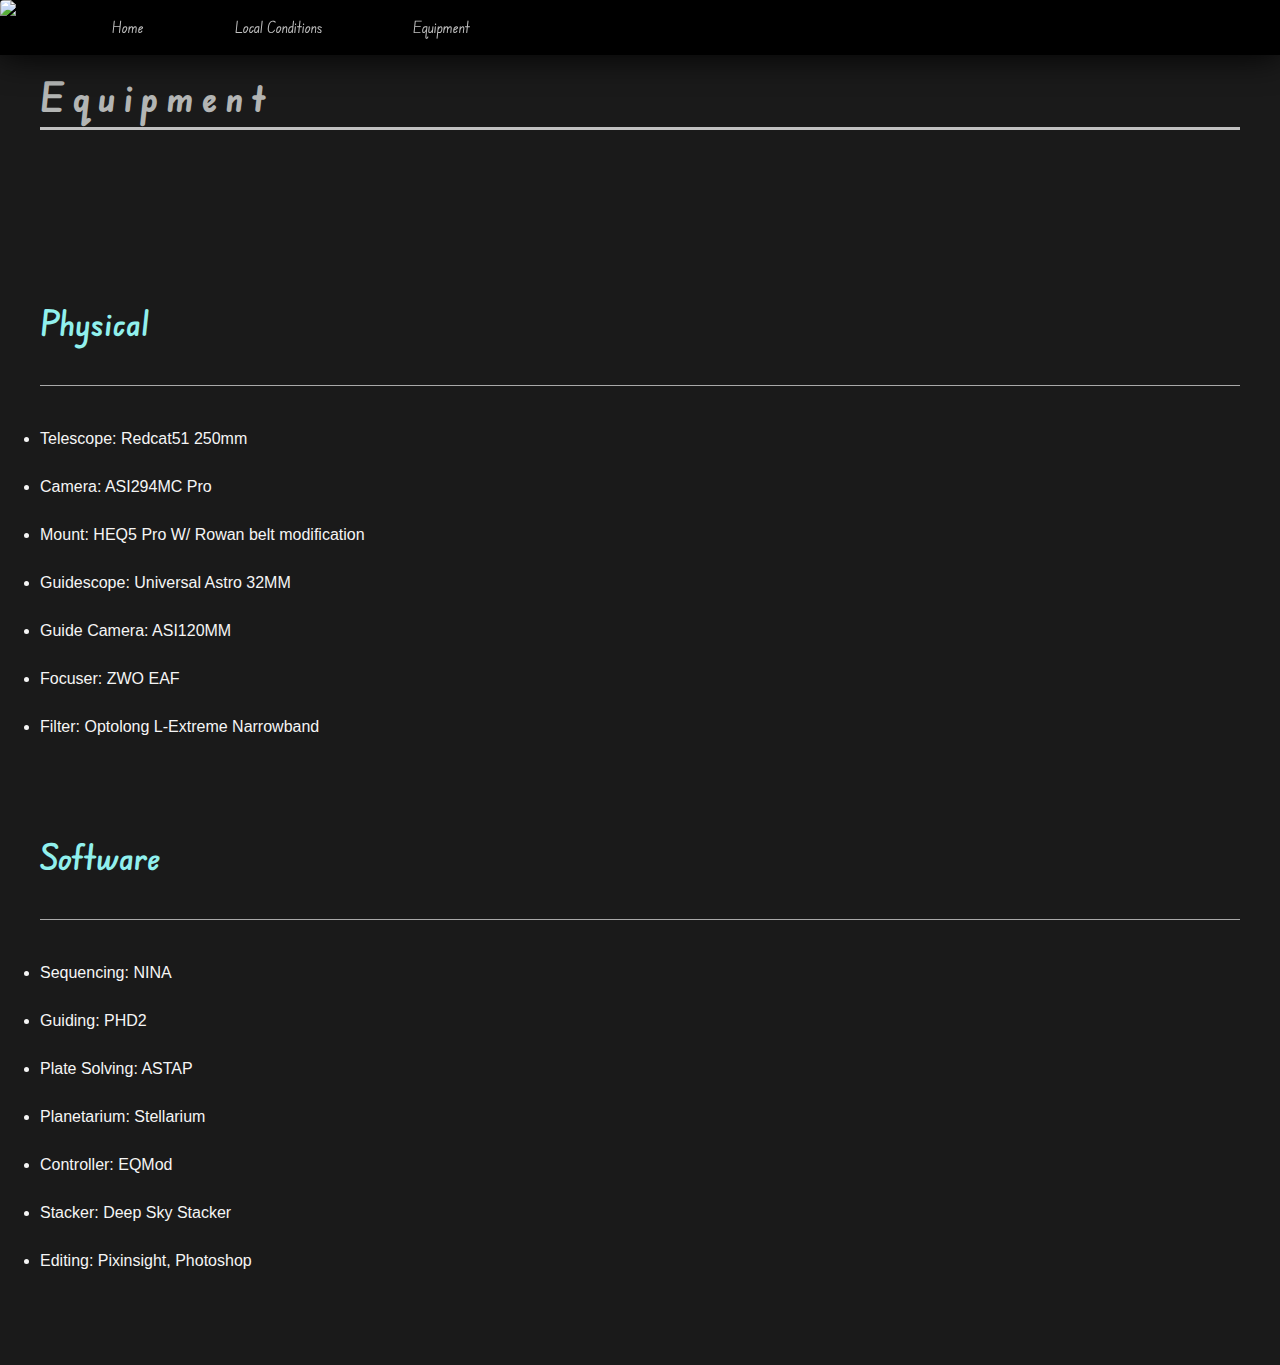
==== equipment.html @ f299b76e "Navbar, Local conditions, Equipment" ====
<!DOCTYPE html>
<html>
    
    <head>
        <link id="icon" rel="icon" type="image/x-icon" href="pictures/favicon.ico" sizes="32x32">
    <link href='https://fonts.googleapis.com/css?family=Edu SA Beginner' rel='stylesheet'>
        <link href='https://fonts.googleapis.com/css?family=Edu NSW ACT Foundation' rel='stylesheet'>
        
        
    <!-- update the version number as needed -->
    <script defer src="/__/firebase/9.9.0/firebase-app-compat.js"></script>
    <!-- include only the Firebase features as you need -->
    <script defer src="/__/firebase/9.9.0/firebase-auth-compat.js"></script>
    <script defer src="/__/firebase/9.9.0/firebase-database-compat.js"></script>
    <script defer src="/__/firebase/9.9.0/firebase-firestore-compat.js"></script>
    <script defer src="/__/firebase/9.9.0/firebase-functions-compat.js"></script>
    <script defer src="/__/firebase/9.9.0/firebase-messaging-compat.js"></script>
    <script defer src="/__/firebase/9.9.0/firebase-storage-compat.js"></script>
    <script defer src="/__/firebase/9.9.0/firebase-analytics-compat.js"></script>
    <script defer src="/__/firebase/9.9.0/firebase-remote-config-compat.js"></script>
    <script defer src="/__/firebase/9.9.0/firebase-performance-compat.js"></script>
    <!-- 
      initialize the SDK after all desired features are loaded, set useEmulator to false
      to avoid connecting the SDK to running emulators.
    -->
    <script defer src="/__/firebase/init.js?useEmulator=true"></script>

        

        <meta http-equiv="X-UA-Compatible" content="IE=edge">
        <title>Helfert's Astrophotography</title>
        <meta name="description" content="A list of Astrophotography targets brought to you by Clayton Helfert.">
        <link rel="stylesheet" href="main.css">
    </head>
    
    
    <!--START OF BODY-->
    <body>
        
        <!--NAVBAR-->
<header>
    <img id="navicon" src="pictures/favicon.ico" >
        <nav>
            <ul class="navbar">
                <li><a href="index.html">Home</a></li>
                <li><a href="localConditions.html">Local Conditions</a></li> 
                <li><a href="equipment.html">Equipment</a></li>
            </ul>
        </nav>       
</header>    
        
        <!--Main Header-->
        <h1 class="mainHeader">Equipment</h1>
        <br><br>
        <h2 class="targetTitle">Physical</h2>
        
        <li>Telescope: Redcat51 250mm</li>
            <li>Camera: ASI294MC Pro</li>
        <li>Mount: HEQ5 Pro W/ Rowan belt modification</li>
        <li>Guidescope: Universal Astro 32MM</li>
        <li>Guide Camera: ASI120MM</li>
        <li>Focuser: ZWO EAF</li>
        <li>Filter: Optolong L-Extreme Narrowband</li>
        
        <h2 class="targetTitle">Software</h2>
        <li>Sequencing: NINA</li>
        <li>Guiding: PHD2</li>
        <li>Plate Solving: ASTAP</li>
        <li>Planetarium: Stellarium</li>
        <li>Controller: EQMod</li>
        <li>Stacker: Deep Sky Stacker</li>
        <li>Editing: Pixinsight, Photoshop</li>
---- main.css ----
html {
    background: #e6e9e9;
    background-image: linear-gradient(270deg, rgb(230, 233, 233) 0%, rgb(216, 221, 221) 100%);
    -webkit-font-smoothing: antialiased;
}

body {
    
    background-color: #1a1a1a;
    background-size: cover;
    box-shadow: 0 0 2px rgba(0, 0, 0, 0.06);
    color: #c1c1c1;
    font-family: "Helvetica Neue", Helvetica, Arial, sans-serif;
    font-size: 20px;
    line-height: 1.5;
    margin: 0;
    max-width: auto;
    padding: 2em 2em 4em;
    z-index: 1;
    margin-top: 0px;
    
}

p{
    color: whitesmoke;
}
.subject{
    font-family: monospace;
    font-size: 45px;
    text-align: center;
    color: ghostwhite;
    opacity: 80%;
    font-family: "Edu NSW ACT Foundation";
    letter-spacing: .2em
        
}
.mainHeader{
    display: flex;
    flex-wrap: wrap;
    color: #b3b5b4;
        font-family: "Edu SA Beginner";
        letter-spacing: .19em;
        border-bottom: 3px solid #c1c1c1;

}
h2, h3, h4, h5, h6 {
    color: #91f0ed;
    font-weight: 600;
    line-height: 1.3;
    z-index: 2;
}
.target{
            border-bottom: 3px solid #c1c1c1;
    align-items: center;
}
li{
    line-height: 3em;
    font-size: 16px;
    color: whitesmoke;
    
}
.targetPicture{
    max-height: 720px;
    max-width: 80%;
}
.targetTitle{
    margin-top: 1.3em;
    font-size: 35px;
    font-family: "Edu NSW ACT Foundation";
    border-bottom: 1.8px solid darkgrey;
            line-height: 3.5em;
}
a {
    color: #0083e8;
}

b, strong {
    font-weight: 600;
}

samp {
    display: none;
}

#navicon{
    height: 55px;
    border-width: 0px;
    margin: 0px;
    position: fixed;
}

body img {
    animation: colorize 2s cubic-bezier(0, 0, .78, .36) 1;
    background: transparent;
    border: 10px solid rgba(0, 0, 0, 0.12);
    border-radius: 4px;
    display: block;
    margin: 1.3em auto;
    max-width: 95%;
}

START OF LOCAL CONDITIONS{
    
}



header {
    background-color: black;
    position: fixed;
    top: 0;
    left: 0;
    right: 0;
    height: 55px;
    display: flex;
    align-items: center;
    z-index: 500;
    box-shadow: 0 0 35px 0 black;
}
header li {
    display: inline;
    padding: .4em;

        
}
header li a{
    color: #c1c1c1;
    text-decoration: none;
    font-family: "Edu NSW ACT Foundation";
    margin: 1em;
    padding-left: 5px;
    padding-right: 5px;
    padding-bottom: 3px;
}
header li a:hover{
    text-decoration: underline;
}
header *{
    margin: 15px;
}

.lightPollution{
    max-height: 720px;
    max-width: 720px;
}
#conditionscontainer{
    display: flex;
    flex-wrap: wrap;
}

@keyframes colorize {
    0% {
        -webkit-filter: grayscale(100%);
        filter: grayscale(100%);
    }
    100% {
        -webkit-filter: grayscale(0%);
        filter: grayscale(0%);
    }
}
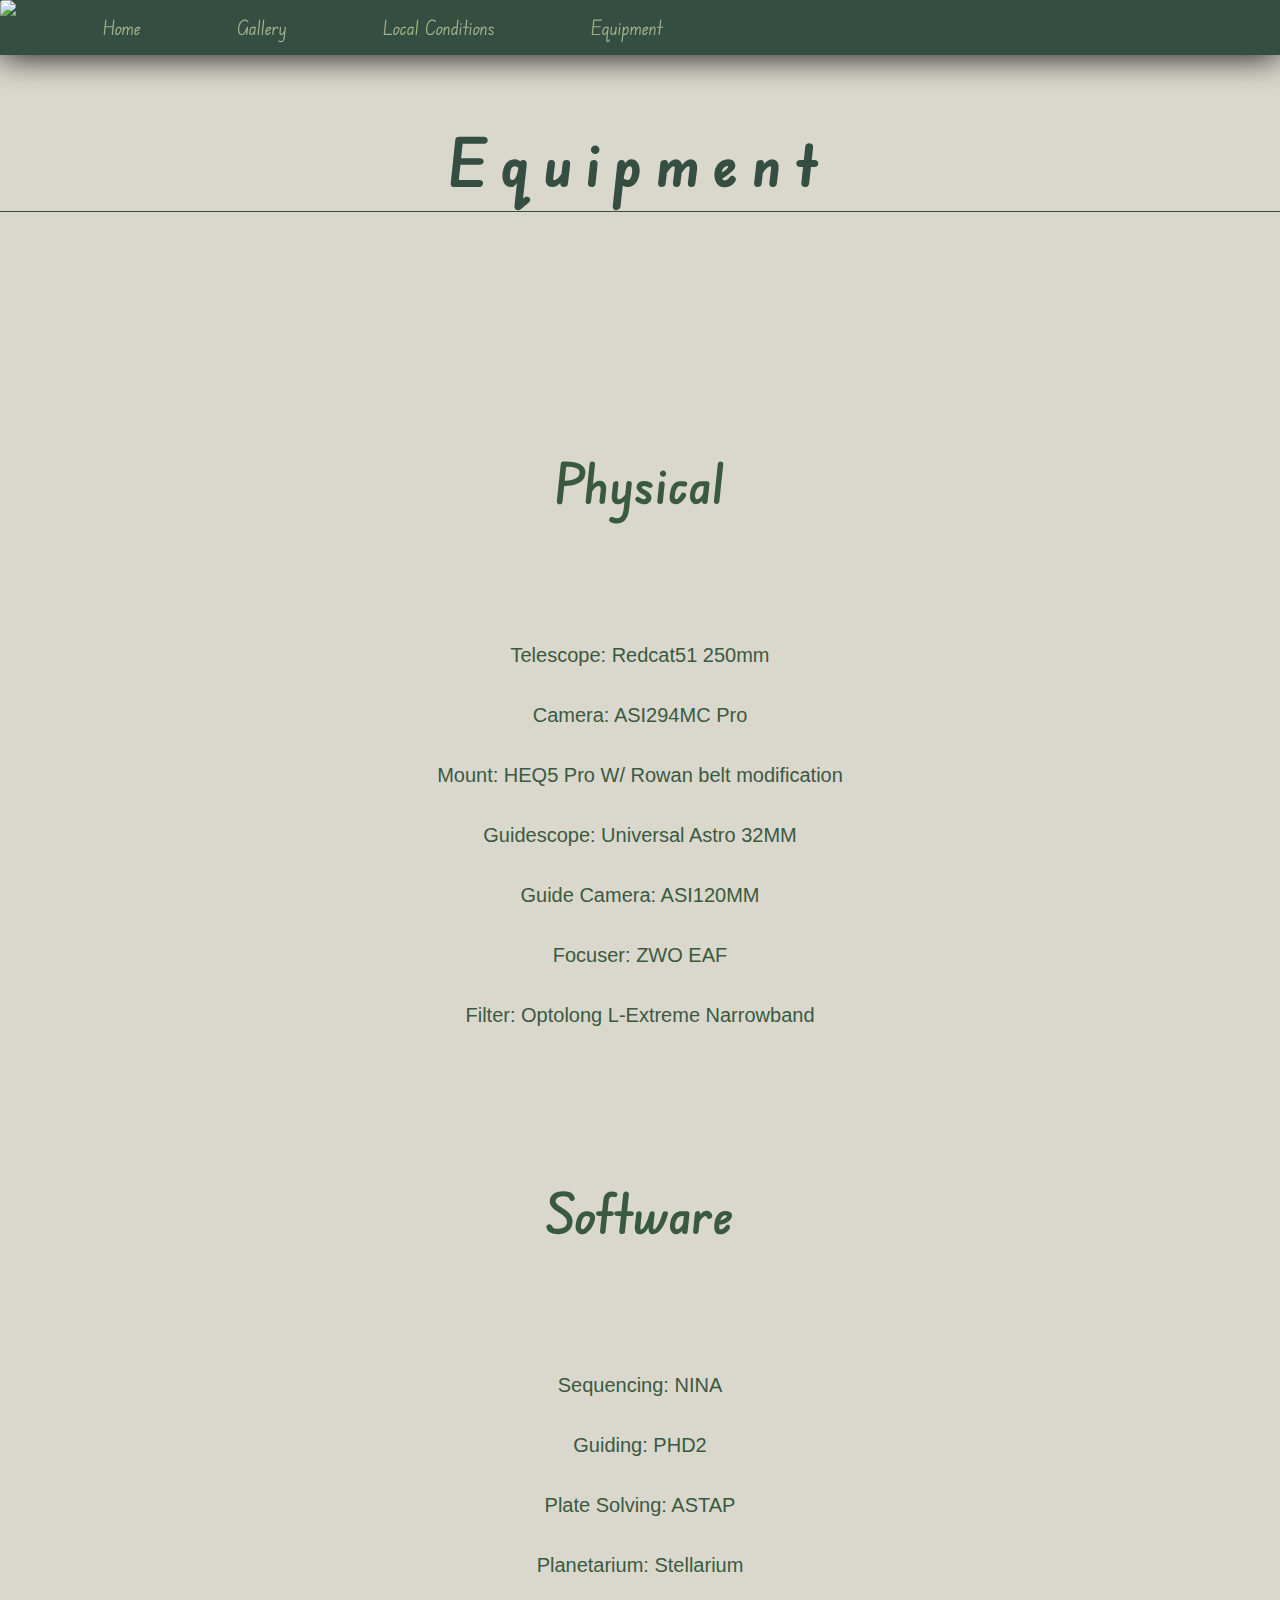
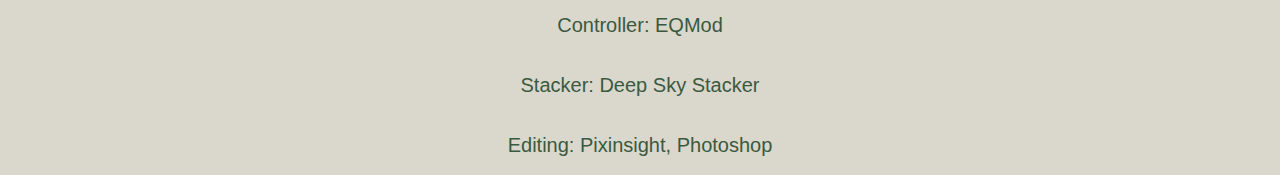
==== commit 8e15ab7f: "Reworked design" ====
--- a/equipment.html
+++ b/equipment.html
@@ -39,10 +39,11 @@
         
         <!--NAVBAR-->
 <header>
-    <img id="navicon" src="pictures/favicon.ico" >
+    <img id="navicon" src="pictures/favicon_green_palette.png" >
         <nav>
             <ul class="navbar">
-                <li><a href="index.html">Home</a></li>
+               <li><a href="index.html">Home</a></li>
+                <li><a href="gallery.html">Gallery</a></li>
                 <li><a href="localConditions.html">Local Conditions</a></li> 
                 <li><a href="equipment.html">Equipment</a></li>
             </ul>
--- a/main.css
+++ b/main.css
@@ -1,62 +1,70 @@
 html {
-    background: #e6e9e9;
+    background: #dad7cd;
+    height: 100%;
+    width: 93.6939%;
     background-image: linear-gradient(270deg, rgb(230, 233, 233) 0%, rgb(216, 221, 221) 100%);
     -webkit-font-smoothing: antialiased;
+    min-height: 100%;
+    min-width: 100%;
 }
 
 body {
     
-    background-color: #1a1a1a;
+    background-color: #dad7cd;
     background-size: cover;
     box-shadow: 0 0 2px rgba(0, 0, 0, 0.06);
-    color: #c1c1c1;
+    color: #dad7cd;
     font-family: "Helvetica Neue", Helvetica, Arial, sans-serif;
     font-size: 20px;
     line-height: 1.5;
     margin: 0;
-    max-width: auto;
-    padding: 2em 2em 4em;
+    max-width: 100%;
     z-index: 1;
-    margin-top: 0px;
+    margin-top: 10px;
+    min-height: 100%;
+    min-width: 100%;
+    padding-top: 3em;
     
 }
 
 p{
-    color: whitesmoke;
+    color: #3a5a40;
 }
 .subject{
     font-family: monospace;
-    font-size: 45px;
-    text-align: center;
-    color: ghostwhite;
+    font-size: 85px;
+    text-align: center;
+    color: #3a5a40;
     opacity: 80%;
     font-family: "Edu NSW ACT Foundation";
-    letter-spacing: .2em
-        
+    letter-spacing: .2em;
+            border-top: 3px solid #344e41;     
 }
 .mainHeader{
-    display: flex;
-    flex-wrap: wrap;
-    color: #b3b5b4;
+    text-align: center;
+    color: #344e41;
+    font-size: 65px;
         font-family: "Edu SA Beginner";
         letter-spacing: .19em;
-        border-bottom: 3px solid #c1c1c1;
+        border-bottom: .85px solid #344e41;
 
 }
 h2, h3, h4, h5, h6 {
-    color: #91f0ed;
+    color: #3a5a40;
     font-weight: 600;
     line-height: 1.3;
     z-index: 2;
 }
 .target{
-            border-bottom: 3px solid #c1c1c1;
+    border-bottom: 3px solid #c1c1c1;
+    
     align-items: center;
 }
 li{
     line-height: 3em;
-    font-size: 16px;
-    color: whitesmoke;
+    font-size: 20px;
+    color: #3a5a40;
+    text-align: center;
     
 }
 .targetPicture{
@@ -67,11 +75,12 @@
     margin-top: 1.3em;
     font-size: 35px;
     font-family: "Edu NSW ACT Foundation";
-    border-bottom: 1.8px solid darkgrey;
-            line-height: 3.5em;
+    line-height: 3.5em;
+    text-align: center;
+    font-size: 55px;
 }
 a {
-    color: #0083e8;
+    color: white;
 }
 
 b, strong {
@@ -87,11 +96,15 @@
     border-width: 0px;
     margin: 0px;
     position: fixed;
+    width: auto;
+    animation: colorize 0s cubic-bezier(0, 0, .78, .36) 1;
+    
 }
 
 body img {
-    animation: colorize 2s cubic-bezier(0, 0, .78, .36) 1;
+    animation: colorize 1s cubic-bezier(0, 0, .78, .36) 1;
     background: transparent;
+    background-color: #DAD7CD
     border: 10px solid rgba(0, 0, 0, 0.12);
     border-radius: 4px;
     display: block;
@@ -106,7 +119,7 @@
 
 
 header {
-    background-color: black;
+    background-color: #344e41;
     position: fixed;
     top: 0;
     left: 0;
@@ -114,6 +127,7 @@
     height: 55px;
     display: flex;
     align-items: center;
+    margin-top: 0px;
     z-index: 500;
     box-shadow: 0 0 35px 0 black;
 }
@@ -124,7 +138,7 @@
         
 }
 header li a{
-    color: #c1c1c1;
+    color: #a3b18a;
     text-decoration: none;
     font-family: "Edu NSW ACT Foundation";
     margin: 1em;
@@ -134,18 +148,16 @@
 }
 header li a:hover{
     text-decoration: underline;
+    font-size:23px;
 }
 header *{
     margin: 15px;
 }
 
-.lightPollution{
-    max-height: 720px;
-    max-width: 720px;
-}
 #conditionscontainer{
-    display: flex;
-    flex-wrap: wrap;
+    
+    align-content: center;
+    max-height: 650px;
 }
 
 @keyframes colorize {
@@ -157,4 +169,81 @@
         -webkit-filter: grayscale(0%);
         filter: grayscale(0%);
     }
+}
+
+@media only screen and (max-width: 800px){
+li{
+    line-height: 3em;
+    font-size: 12px;
+    color: whitesmoke;
+    
+}
+}
+nav{
+    margin: 0px;
+
+}
+ul.navbar{
+    display: flex;
+    overflow:visible
+}
+.mostRecent{
+  width: auto;
+  margin: 20px auto;
+  height: auto;
+    display: flex;
+    align-content: center;
+}
+.quickJump{
+    text-align: center;
+    margin: auto;
+    padding-right: 2.5em;
+}
+.quickJump li {
+    display: inline;
+    padding: 2em;
+    margin: 2em;
+
+        
+}
+.quickJump li a{
+    color: #a3b18a;
+    text-decoration: none;
+    font-family: "Edu NSW ACT Foundation";
+    font-size: 40px;
+    margin: 1em;
+    padding-left: 5px;
+    padding-right: 5px;
+    padding-bottom: 3px;
+}
+.quickJump li a:hover{
+    text-decoration: underline;
+    font-size:55px;
+    color: #3a5a40;
+}
+.quickJump *{
+    margin: 5px;
+}
+.ul.quickJump{
+    display: flex;
+    overflow: visible;
+    width: 100%;
+}
+.recentTitle{
+    margin-top: 1.3em;
+    font-size: 35px;
+    font-family: "Edu NSW ACT Foundation";
+    line-height: 3.5em;
+    text-align: center;
+    font-size: 55px;
+    border-bottom: 
+}
+.recentSubject{
+    font-family: monospace;
+    font-size: 65px;
+    text-align: center;
+    color: #3a5a40;
+    opacity: 80%;
+    font-family: "Edu NSW ACT Foundation";
+    letter-spacing: .2em;   
 }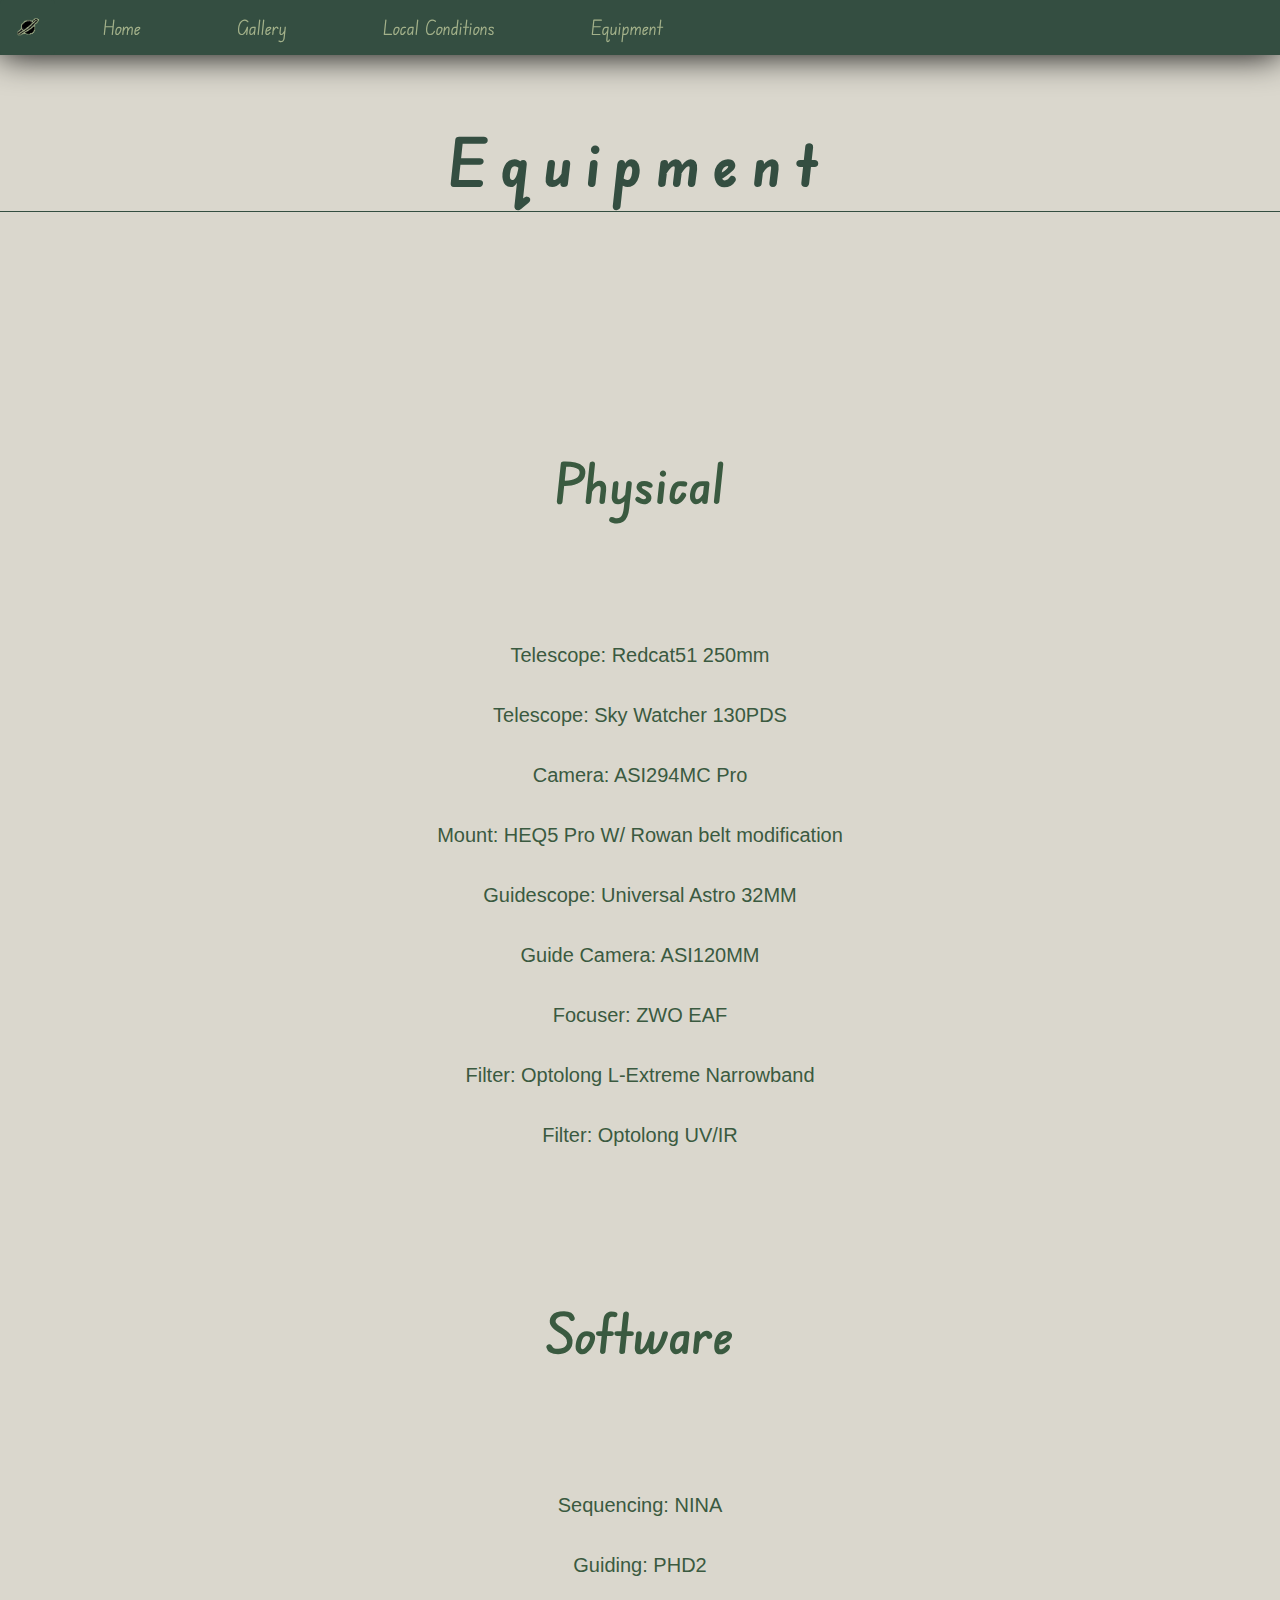
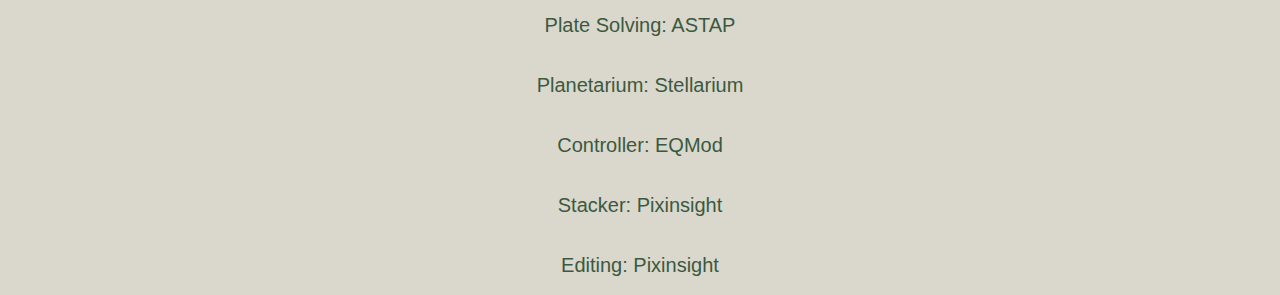
==== commit c79afdc1: "Back to top button and andromeda" ====
--- a/equipment.html
+++ b/equipment.html
@@ -19,6 +19,7 @@
     <script defer src="/__/firebase/9.9.0/firebase-analytics-compat.js"></script>
     <script defer src="/__/firebase/9.9.0/firebase-remote-config-compat.js"></script>
     <script defer src="/__/firebase/9.9.0/firebase-performance-compat.js"></script>
+        <script src="spotlight.bundle.js"></script>
     <!-- 
       initialize the SDK after all desired features are loaded, set useEmulator to false
       to avoid connecting the SDK to running emulators.
@@ -56,12 +57,14 @@
         <h2 class="targetTitle">Physical</h2>
         
         <li>Telescope: Redcat51 250mm</li>
-            <li>Camera: ASI294MC Pro</li>
+        <li>Telescope: Sky Watcher 130PDS</li>
+        <li>Camera: ASI294MC Pro</li>
         <li>Mount: HEQ5 Pro W/ Rowan belt modification</li>
         <li>Guidescope: Universal Astro 32MM</li>
         <li>Guide Camera: ASI120MM</li>
         <li>Focuser: ZWO EAF</li>
         <li>Filter: Optolong L-Extreme Narrowband</li>
+        <li>Filter: Optolong UV/IR</li>
         
         <h2 class="targetTitle">Software</h2>
         <li>Sequencing: NINA</li>
@@ -69,7 +72,7 @@
         <li>Plate Solving: ASTAP</li>
         <li>Planetarium: Stellarium</li>
         <li>Controller: EQMod</li>
-        <li>Stacker: Deep Sky Stacker</li>
-        <li>Editing: Pixinsight, Photoshop</li>
+        <li>Stacker: Pixinsight</li>
+        <li>Editing: Pixinsight</li>
         
         --- a/main.css
+++ b/main.css
@@ -246,4 +246,32 @@
     opacity: 80%;
     font-family: "Edu NSW ACT Foundation";
     letter-spacing: .2em;   
-}+}
+#backToTopButton {
+  position: fixed;
+  bottom: 20px;
+  right: 30px;
+  z-index: 99;
+  font-size: 20px;
+border: #3a5a40 1px solid;
+  outline: none;
+    align-items: center;
+    padding: 35px;
+    margin: auto;
+  cursor: pointer;
+  border-radius: 50%;
+    font-family: "Edu NSW ACT Foundation";
+    background-image: url('pictures/button.png');
+    background-size: contain;
+    background-color: transparent;
+    
+    
+
+
+
+}
+
+#backToTopButton:hover {
+background-image: url ("pictures/button_hover.png");
+    background-size: contain;
+    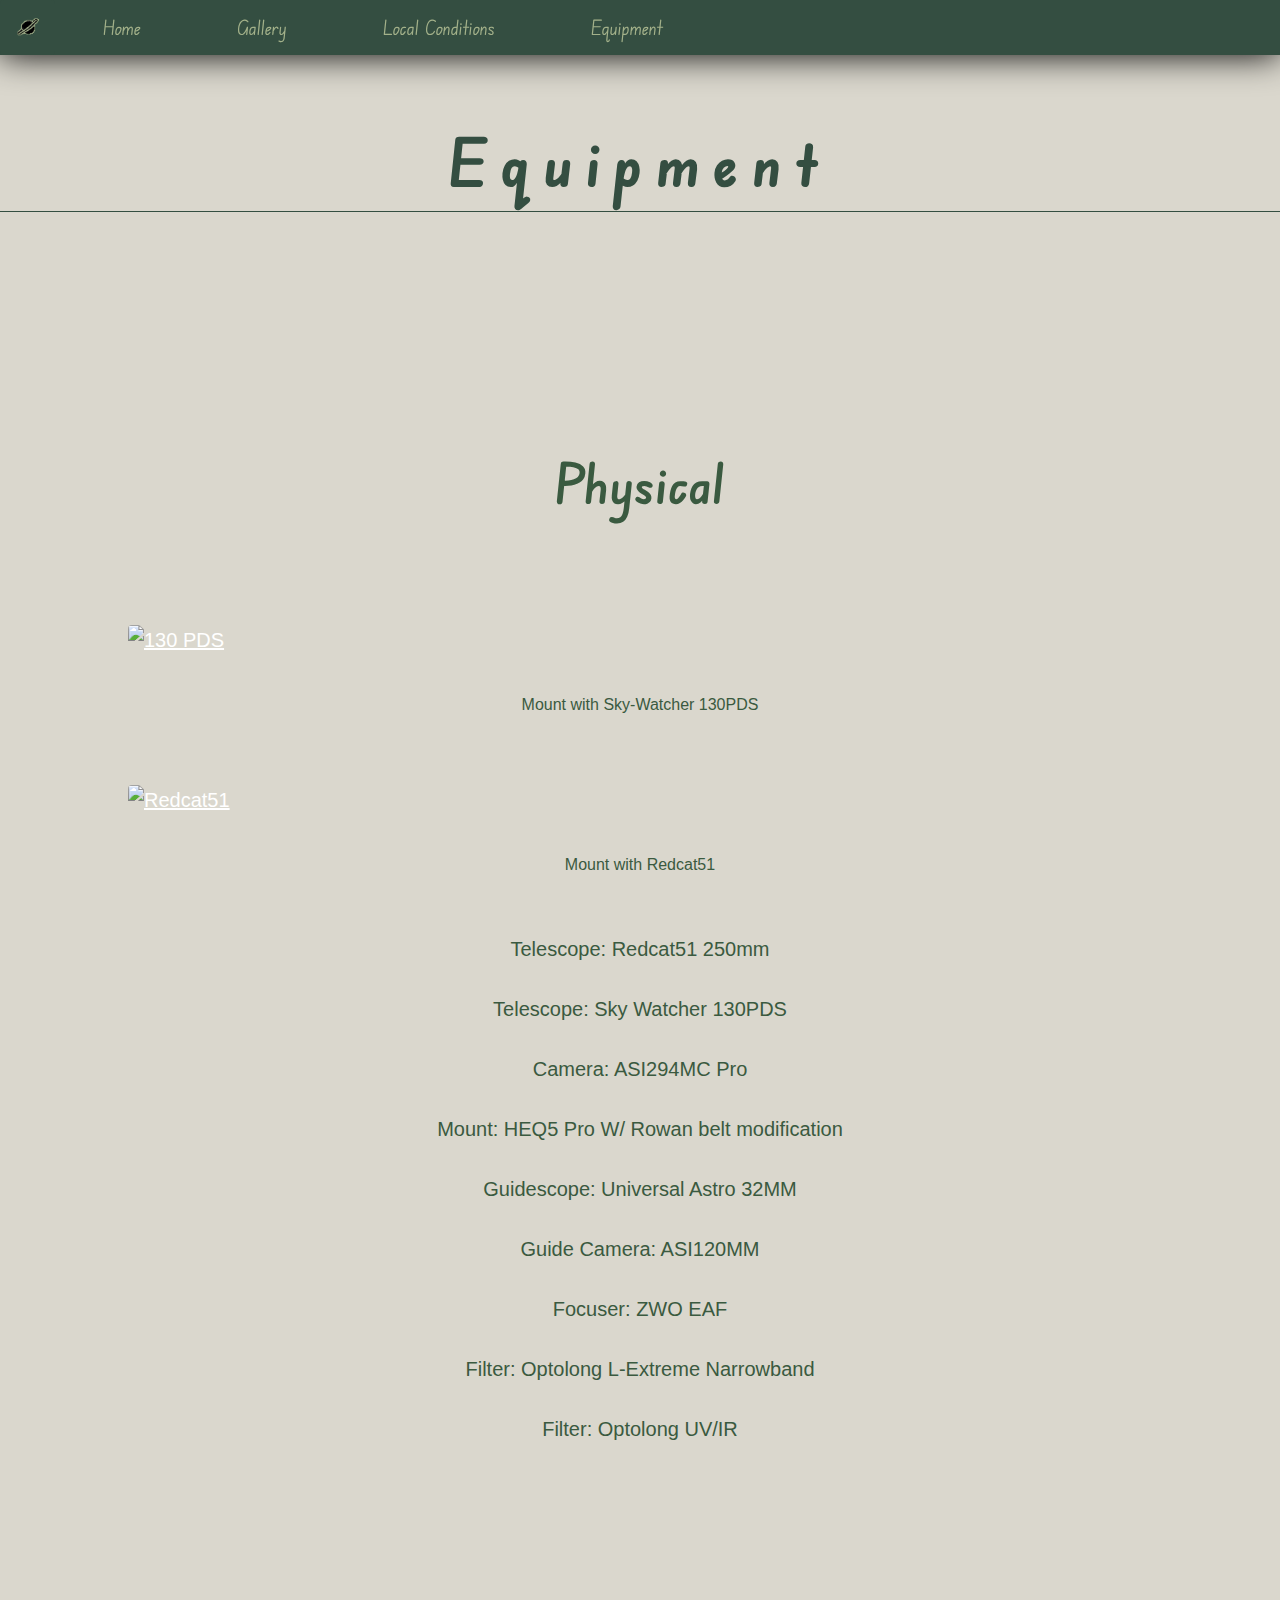
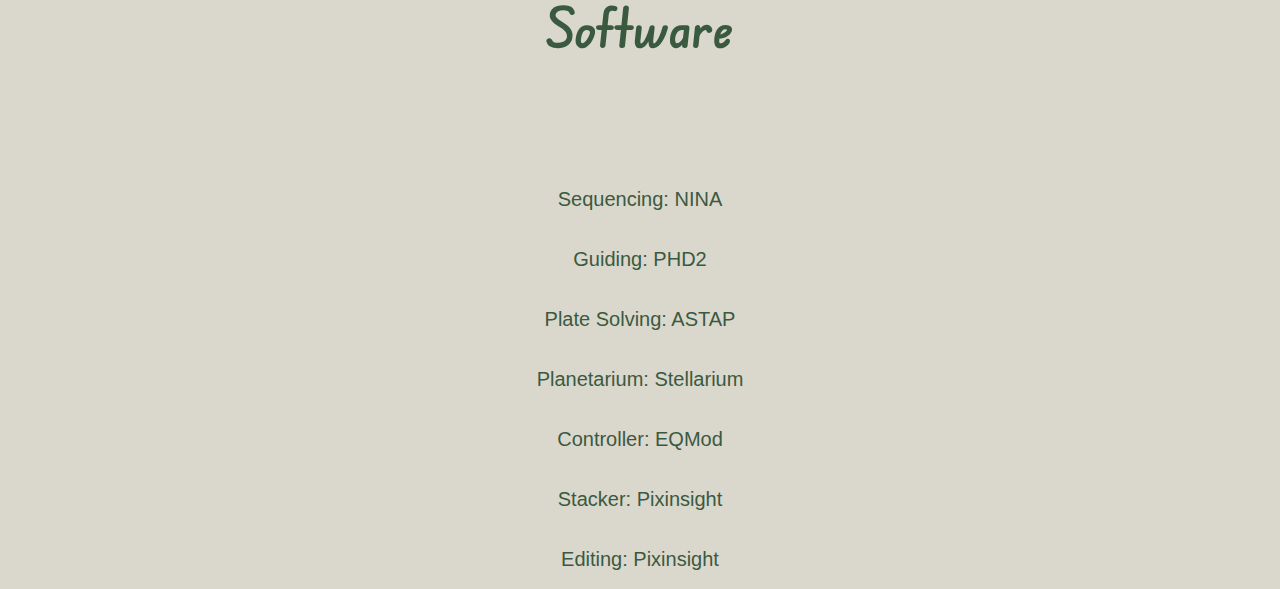
==== commit df512a07: "Added equipment pictures" ====
--- a/equipment.html
+++ b/equipment.html
@@ -56,6 +56,22 @@
         <br><br>
         <h2 class="targetTitle">Physical</h2>
         
+        <picture>   
+            <a href="pictures/130pdssetup.jpg">
+            <img src="pictures/130pdssetup.jpg" alt="130 PDS" style="width: auto" class="targetPicture"/>    
+            </a>    
+        </picture>
+        <li style="list-style: none;font-size: medium">Mount with Sky-Watcher 130PDS</li>
+        <br>
+        
+           <picture>   
+            <a href="pictures/redcatsetup.jpg">
+            <img src="pictures/redcatsetup.jpg" alt="Redcat51" style="width: auto" class="targetPicture"/>    
+            </a>    
+        </picture>
+        <li style="list-style: none;font-size: medium">Mount with Redcat51</li>
+        <br>
+        
         <li>Telescope: Redcat51 250mm</li>
         <li>Telescope: Sky Watcher 130PDS</li>
         <li>Camera: ASI294MC Pro</li>
